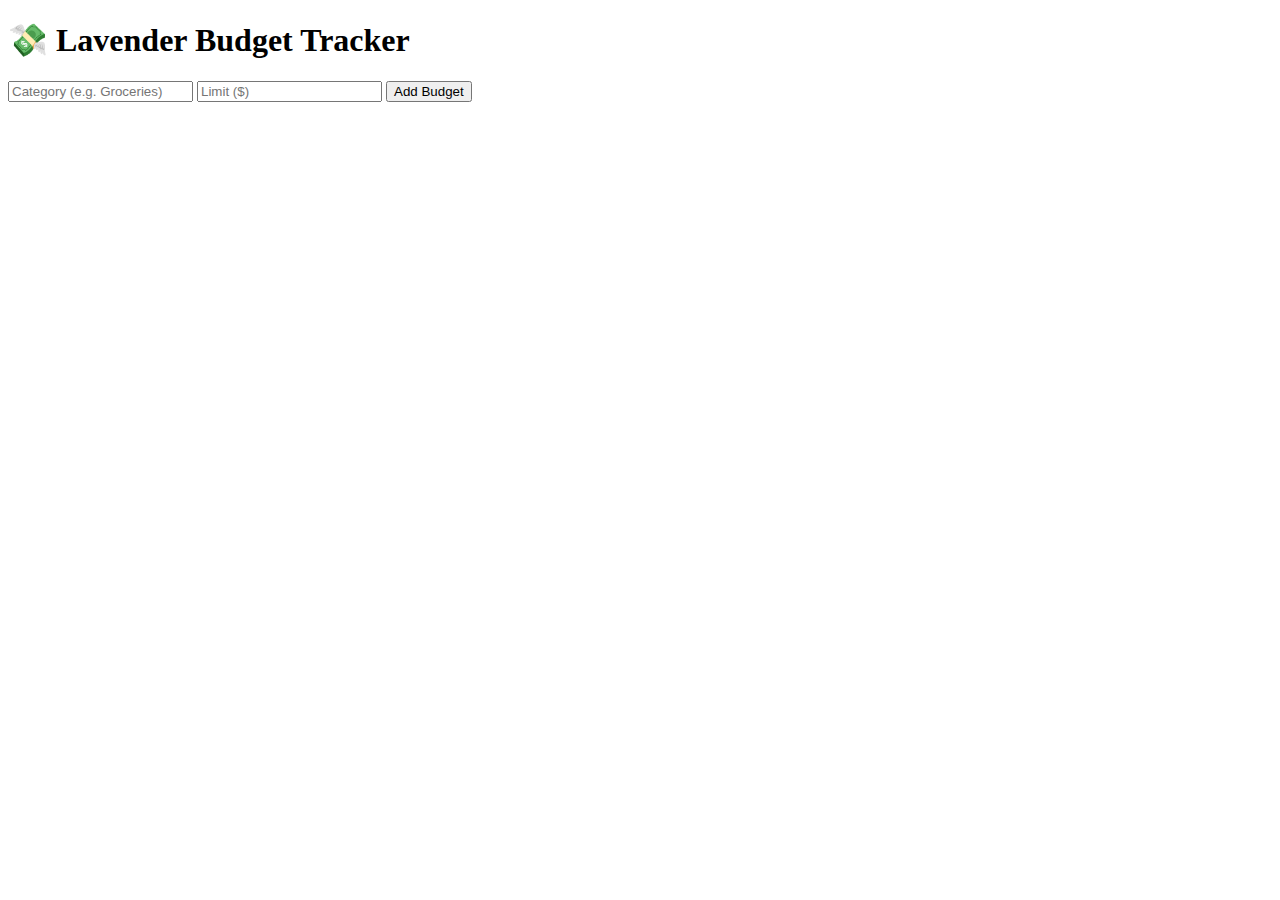
==== budget-tracker.html @ 3f21f338 "Create budget-tracker.html" ====
<!DOCTYPE html>
<html lang="en">
<head>
  <meta charset="UTF-8" />
  <meta name="viewport" content="width=device-width, initial-scale=1.0" />
  <title>Lavender Budget Tracker</title>
  <link rel="stylesheet" href="style.css" />
</head>
<body>
  <div class="dashboard">
    <h1>💸 Lavender Budget Tracker</h1>

    <div class="budget-section">
      <form id="budgetForm">
        <input type="text" id="category" placeholder="Category (e.g. Groceries)" required />
        <input type="number" id="limit" placeholder="Limit ($)" required />
        <button type="submit">Add Budget</button>
      </form>
    </div>

    <div id="budgetList" class="budget-list"></div>
  </div>

  <script>
    const budgetForm = document.getElementById("budgetForm");
    const budgetList = document.getElementById("budgetList");

    const budgets = {};

    budgetForm.addEventListener("submit", function (e) {
      e.preventDefault();
      const category = document.getElementById("category").value;
      const limit = parseFloat(document.getElementById("limit").value);

      if (!budgets[category]) {
        budgets[category] = {
          limit: limit,
          spent: 0,
          expenses: []
        };
        renderBudgets();
      }
      budgetForm.reset();
    });

    function renderBudgets() {
      budgetList.innerHTML = "";
      for (let cat in budgets) {
        const data = budgets[cat];
        const percent = Math.min((data.spent / data.limit) * 100, 100);

        const card = document.createElement("div");
        card.className = "budget-card";

        card.innerHTML = `
          <h2>${cat}</h2>
          <p>Limit: $${data.limit.toFixed(2)}</p>
          <p>Spent: $${data.spent.toFixed(2)}</p>
          <div class="progress">
            <div class="progress-bar" style="width: ${percent}%"></div>
          </div>
          <form class="expense-form">
            <input type="text" placeholder="Description" required />
            <input type="number" placeholder="Amount" required />
            <button type="submit">Add Expense</button>
          </form>
          <ul>
            ${data.expenses.map(e => `<li>${e.desc} - $${e.amount.toFixed(2)}</li>`).join("")}
          </ul>
        `;

        const expenseForm = card.querySelector(".expense-form");
        expenseForm.addEventListener("submit", function (e) {
          e.preventDefault();
          const desc = expenseForm.querySelector("input[type=text]").value;
          const amount = parseFloat(expenseForm.querySelector("input[type=number]").value);
          budgets[cat].spent += amount;
          budgets[cat].expenses.push({ desc, amount });
          renderBudgets();
        });

        budgetList.appendChild(card);
      }
    }
  </script>
</body>
</html>
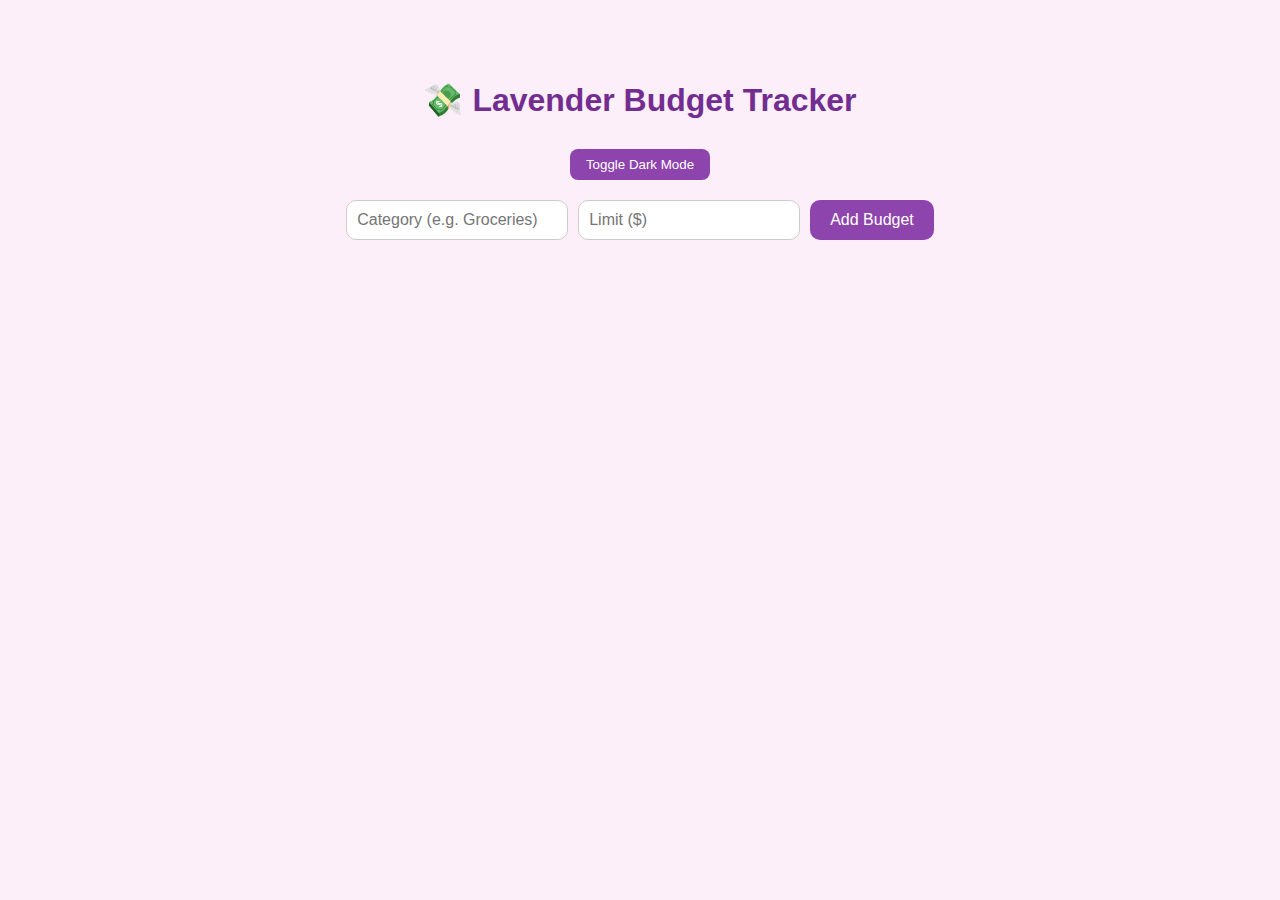
==== commit 0cb5db44: "Update budget-tracker.html" ====
--- a/budget-tracker.html
+++ b/budget-tracker.html
@@ -5,10 +5,37 @@
   <meta name="viewport" content="width=device-width, initial-scale=1.0" />
   <title>Lavender Budget Tracker</title>
   <link rel="stylesheet" href="style.css" />
+  <style>
+    body.dark-mode {
+      background-color: #2b2b2b;
+      color: #f5f5f5;
+    }
+
+    .dark-mode .budget-card {
+      background-color: #3a3a3a;
+      color: #f5f5f5;
+    }
+
+    .dark-mode input,
+    .dark-mode button {
+      background-color: #444;
+      color: #f5f5f5;
+      border-color: #666;
+    }
+
+    .dark-mode .progress {
+      background-color: #555;
+    }
+
+    .dark-mode .progress-bar {
+      background-color: #a678de;
+    }
+  </style>
 </head>
 <body>
   <div class="dashboard">
     <h1>💸 Lavender Budget Tracker</h1>
+    <button id="toggleDarkMode" style="margin-bottom: 20px; padding: 8px 16px; border-radius: 8px; background-color: #8e44ad; color: white; border: none; cursor: pointer;">Toggle Dark Mode</button>
 
     <div class="budget-section">
       <form id="budgetForm">
@@ -24,8 +51,13 @@
   <script>
     const budgetForm = document.getElementById("budgetForm");
     const budgetList = document.getElementById("budgetList");
+    const toggleDarkMode = document.getElementById("toggleDarkMode");
 
     const budgets = {};
+
+    toggleDarkMode.addEventListener("click", () => {
+      document.body.classList.toggle("dark-mode");
+    });
 
     budgetForm.addEventListener("submit", function (e) {
       e.preventDefault();
--- a/style.css
+++ b/style.css
@@ -0,0 +1,135 @@
+/* === Base Styles === */
+body {
+  background-color: #FCEFF9;
+  font-family: 'Segoe UI', Tahoma, Geneva, Verdana, sans-serif;
+  margin: 0;
+  padding: 20px;
+  color: #4a4a4a;
+}
+
+/* === Page Container === */
+.dashboard {
+  max-width: 900px;
+  margin: 0 auto;
+  padding: 40px 20px;
+  text-align: center;
+}
+
+/* === Headings === */
+h1 {
+  font-size: 2rem;
+  color: #732d91;
+  margin-bottom: 30px;
+}
+
+h2 {
+  color: #8e44ad;
+  margin-bottom: 10px;
+}
+
+/* === Budget Form === */
+#budgetForm {
+  display: flex;
+  flex-wrap: wrap;
+  gap: 10px;
+  justify-content: center;
+  margin-bottom: 30px;
+}
+
+#budgetForm input,
+.expense-form input {
+  padding: 10px;
+  font-size: 1rem;
+  border: 1px solid #ccc;
+  border-radius: 10px;
+  width: 200px;
+}
+
+#budgetForm button,
+.expense-form button {
+  padding: 10px 20px;
+  background-color: #8e44ad;
+  color: white;
+  border: none;
+  border-radius: 10px;
+  font-size: 1rem;
+  cursor: pointer;
+  transition: background-color 0.3s;
+}
+
+#budgetForm button:hover,
+.expense-form button:hover {
+  background-color: #732d91;
+}
+
+/* === Budget Cards === */
+.budget-card {
+  background-color: white;
+  border-radius: 16px;
+  box-shadow: 0 4px 12px rgba(0, 0, 0, 0.1);
+  padding: 25px;
+  margin-bottom: 30px;
+  text-align: left;
+  max-width: 600px;
+  margin-left: auto;
+  margin-right: auto;
+}
+
+.budget-card p {
+  margin: 5px 0;
+}
+
+/* === Progress Bar === */
+.progress {
+  height: 16px;
+  background-color: #f3e6f7;
+  border-radius: 10px;
+  overflow: hidden;
+  margin: 10px 0 20px;
+}
+
+.progress-bar {
+  height: 100%;
+  background-color: #b07acc;
+  width: 0%;
+  transition: width 0.3s ease;
+}
+
+/* === Expense List === */
+.budget-card ul {
+  list-style-type: none;
+  padding-left: 0;
+  margin-top: 15px;
+}
+
+.budget-card li {
+  padding: 8px 12px;
+  background-color: #f9f1fc;
+  border-radius: 8px;
+  margin-bottom: 6px;
+  font-size: 0.95rem;
+  color: #4a2e57;
+}
+
+/* === Responsive === */
+@media (max-width: 600px) {
+  #budgetForm {
+    flex-direction: column;
+    align-items: center;
+  }
+
+  #budgetForm input {
+    width: 100%;
+    max-width: 300px;
+  }
+
+  .expense-form input {
+    width: 100%;
+    max-width: 300px;
+    margin-bottom: 10px;
+  }
+
+  .budget-card {
+    padding: 20px;
+  }
+}
